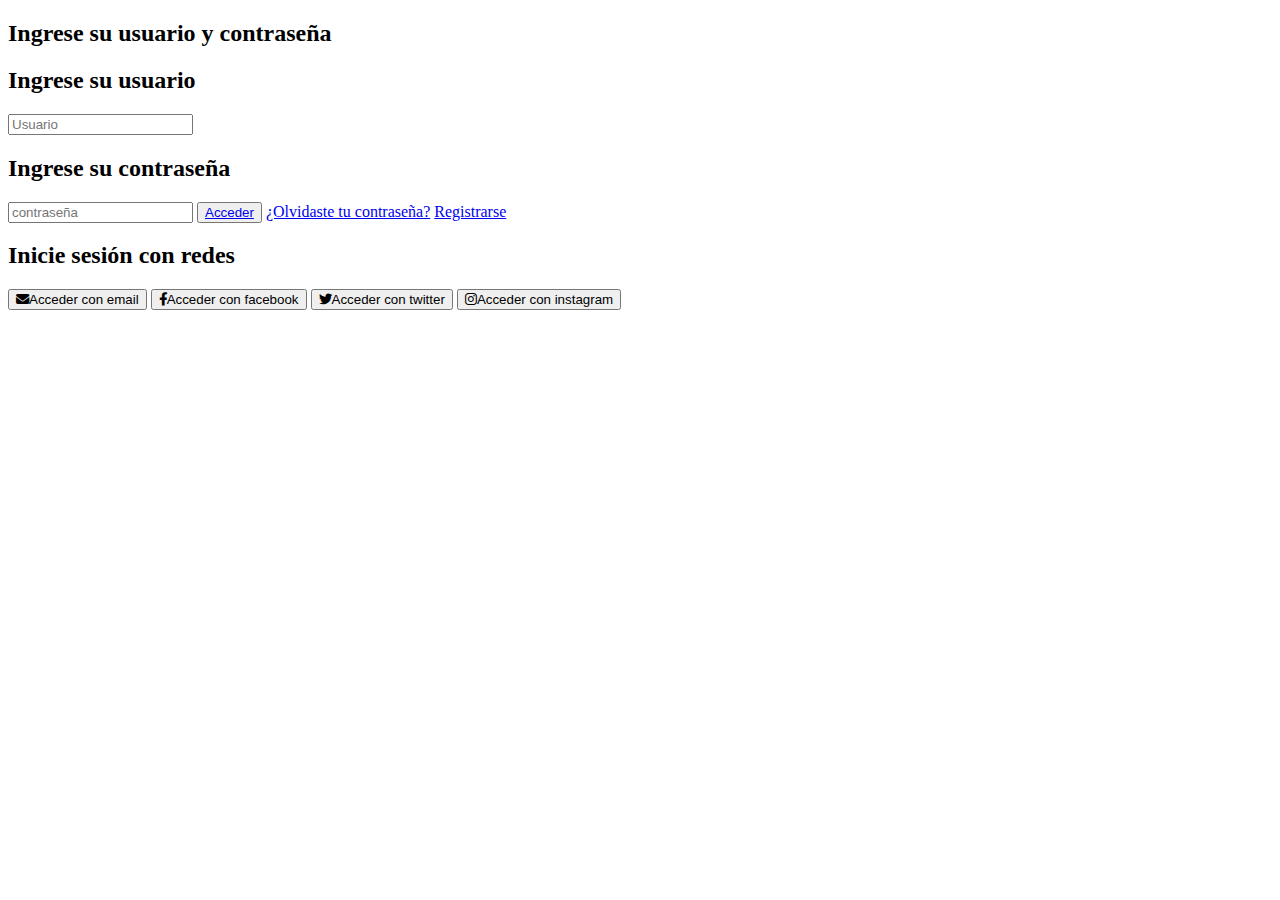
==== login.html @ 6424c754 "inicio-login" ====
<!DOCTYPE html>
<html lang="es">
<head>
    <meta charset="UTF-8">
    <meta http-equiv="X-UA-Compatible" content="IE=edge">
    <meta name="viewport" content="width=device-width, initial-scale=1.0">
    <title>Login</title>

    <link href="css/fontawesome-free-6.4.0-web/css/fontawesome.css" rel="stylesheet">
    <link href="css/fontawesome-free-6.4.0-web/css/brands.css" rel="stylesheet">
    <link href="css/fontawesome-free-6.4.0-web/css/solid.css" rel="stylesheet">
</head>
<body>
    <div class="contenedor">
        <div class="contenedor-lg">
            <div class="login">
                <h2 class="titulo">Ingrese su usuario y contraseña</h2>
                <form action="">
                    <h2>Ingrese su usuario</h2>
                    <input type="text" placeholder="Usuario">

                    <h2>Ingrese su contraseña</h2>
                    <input type="password" placeholder="contraseña">

                    <button class="acceso"><a href="#">Acceder</a></button>

                    <a href="#">¿Olvidaste tu contraseña?</a>
                    <a href="#">Registrarse</a>
                </form>
            </div>
            <div class="login-nt">
                <h2 class="titulo">Inicie sesión con redes</h2>
                <div class="iconos">
                    <button class="email"><i class="fas fa-envelope"></i>Acceder con email</button>
                    <button class="facebook"><i class="fab fa-facebook-f"></i>Acceder con facebook</button>
                    <button class="twitter"><i class="fab fa-twitter"></i>Acceder con twitter</button>
                    <button class="instagram"><i class="fab fa-instagram"></i>Acceder con instagram</button>
                </div>
            </div>
        </div>
    </div>
</body>
</html>
---- css/fontawesome-free-6.4.0-web/css/brands.css ----
/*!
 * Font Awesome Free 6.4.0 by @fontawesome - https://fontawesome.com
 * License - https://fontawesome.com/license/free (Icons: CC BY 4.0, Fonts: SIL OFL 1.1, Code: MIT License)
 * Copyright 2023 Fonticons, Inc.
 */
:root, :host {
  --fa-style-family-brands: 'Font Awesome 6 Brands';
  --fa-font-brands: normal 400 1em/1 'Font Awesome 6 Brands'; }

@font-face {
  font-family: 'Font Awesome 6 Brands';
  font-style: normal;
  font-weight: 400;
  font-display: block;
  src: url("../webfonts/fa-brands-400.woff2") format("woff2"), url("../webfonts/fa-brands-400.ttf") format("truetype"); }

.fab,
.fa-brands {
  font-weight: 400; }

.fa-monero:before {
  content: "\f3d0"; }

.fa-hooli:before {
  content: "\f427"; }

.fa-yelp:before {
  content: "\f1e9"; }

.fa-cc-visa:before {
  content: "\f1f0"; }

.fa-lastfm:before {
  content: "\f202"; }

.fa-shopware:before {
  content: "\f5b5"; }

.fa-creative-commons-nc:before {
  content: "\f4e8"; }

.fa-aws:before {
  content: "\f375"; }

.fa-redhat:before {
  content: "\f7bc"; }

.fa-yoast:before {
  content: "\f2b1"; }

.fa-cloudflare:before {
  content: "\e07d"; }

.fa-ups:before {
  content: "\f7e0"; }

.fa-wpexplorer:before {
  content: "\f2de"; }

.fa-dyalog:before {
  content: "\f399"; }

.fa-bity:before {
  content: "\f37a"; }

.fa-stackpath:before {
  content: "\f842"; }

.fa-buysellads:before {
  content: "\f20d"; }

.fa-first-order:before {
  content: "\f2b0"; }

.fa-modx:before {
  content: "\f285"; }

.fa-guilded:before {
  content: "\e07e"; }

.fa-vnv:before {
  content: "\f40b"; }

.fa-square-js:before {
  content: "\f3b9"; }

.fa-js-square:before {
  content: "\f3b9"; }

.fa-microsoft:before {
  content: "\f3ca"; }

.fa-qq:before {
  content: "\f1d6"; }

.fa-orcid:before {
  content: "\f8d2"; }

.fa-java:before {
  content: "\f4e4"; }

.fa-invision:before {
  content: "\f7b0"; }

.fa-creative-commons-pd-alt:before {
  content: "\f4ed"; }

.fa-centercode:before {
  content: "\f380"; }

.fa-glide-g:before {
  content: "\f2a6"; }

.fa-drupal:before {
  content: "\f1a9"; }

.fa-hire-a-helper:before {
  content: "\f3b0"; }

.fa-creative-commons-by:before {
  content: "\f4e7"; }

.fa-unity:before {
  content: "\e049"; }

.fa-whmcs:before {
  content: "\f40d"; }

.fa-rocketchat:before {
  content: "\f3e8"; }

.fa-vk:before {
  content: "\f189"; }

.fa-untappd:before {
  content: "\f405"; }

.fa-mailchimp:before {
  content: "\f59e"; }

.fa-css3-alt:before {
  content: "\f38b"; }

.fa-square-reddit:before {
  content: "\f1a2"; }

.fa-reddit-square:before {
  content: "\f1a2"; }

.fa-vimeo-v:before {
  content: "\f27d"; }

.fa-contao:before {
  content: "\f26d"; }

.fa-square-font-awesome:before {
  content: "\e5ad"; }

.fa-deskpro:before {
  content: "\f38f"; }

.fa-sistrix:before {
  content: "\f3ee"; }

.fa-square-instagram:before {
  content: "\e055"; }

.fa-instagram-square:before {
  content: "\e055"; }

.fa-battle-net:before {
  content: "\f835"; }

.fa-the-red-yeti:before {
  content: "\f69d"; }

.fa-square-hacker-news:before {
  content: "\f3af"; }

.fa-hacker-news-square:before {
  content: "\f3af"; }

.fa-edge:before {
  content: "\f282"; }

.fa-napster:before {
  content: "\f3d2"; }

.fa-square-snapchat:before {
  content: "\f2ad"; }

.fa-snapchat-square:before {
  content: "\f2ad"; }

.fa-google-plus-g:before {
  content: "\f0d5"; }

.fa-artstation:before {
  content: "\f77a"; }

.fa-markdown:before {
  content: "\f60f"; }

.fa-sourcetree:before {
  content: "\f7d3"; }

.fa-google-plus:before {
  content: "\f2b3"; }

.fa-diaspora:before {
  content: "\f791"; }

.fa-foursquare:before {
  content: "\f180"; }

.fa-stack-overflow:before {
  content: "\f16c"; }

.fa-github-alt:before {
  content: "\f113"; }

.fa-phoenix-squadron:before {
  content: "\f511"; }

.fa-pagelines:before {
  content: "\f18c"; }

.fa-algolia:before {
  content: "\f36c"; }

.fa-red-river:before {
  content: "\f3e3"; }

.fa-creative-commons-sa:before {
  content: "\f4ef"; }

.fa-safari:before {
  content: "\f267"; }

.fa-google:before {
  content: "\f1a0"; }

.fa-square-font-awesome-stroke:before {
  content: "\f35c"; }

.fa-font-awesome-alt:before {
  content: "\f35c"; }

.fa-atlassian:before {
  content: "\f77b"; }

.fa-linkedin-in:before {
  content: "\f0e1"; }

.fa-digital-ocean:before {
  content: "\f391"; }

.fa-nimblr:before {
  content: "\f5a8"; }

.fa-chromecast:before {
  content: "\f838"; }

.fa-evernote:before {
  content: "\f839"; }

.fa-hacker-news:before {
  content: "\f1d4"; }

.fa-creative-commons-sampling:before {
  content: "\f4f0"; }

.fa-adversal:before {
  content: "\f36a"; }

.fa-creative-commons:before {
  content: "\f25e"; }

.fa-watchman-monitoring:before {
  content: "\e087"; }

.fa-fonticons:before {
  content: "\f280"; }

.fa-weixin:before {
  content: "\f1d7"; }

.fa-shirtsinbulk:before {
  content: "\f214"; }

.fa-codepen:before {
  content: "\f1cb"; }

.fa-git-alt:before {
  content: "\f841"; }

.fa-lyft:before {
  content: "\f3c3"; }

.fa-rev:before {
  content: "\f5b2"; }

.fa-windows:before {
  content: "\f17a"; }

.fa-wizards-of-the-coast:before {
  content: "\f730"; }

.fa-square-viadeo:before {
  content: "\f2aa"; }

.fa-viadeo-square:before {
  content: "\f2aa"; }

.fa-meetup:before {
  content: "\f2e0"; }

.fa-centos:before {
  content: "\f789"; }

.fa-adn:before {
  content: "\f170"; }

.fa-cloudsmith:before {
  content: "\f384"; }

.fa-pied-piper-alt:before {
  content: "\f1a8"; }

.fa-square-dribbble:before {
  content: "\f397"; }

.fa-dribbble-square:before {
  content: "\f397"; }

.fa-codiepie:before {
  content: "\f284"; }

.fa-node:before {
  content: "\f419"; }

.fa-mix:before {
  content: "\f3cb"; }

.fa-steam:before {
  content: "\f1b6"; }

.fa-cc-apple-pay:before {
  content: "\f416"; }

.fa-scribd:before {
  content: "\f28a"; }

.fa-openid:before {
  content: "\f19b"; }

.fa-instalod:before {
  content: "\e081"; }

.fa-expeditedssl:before {
  content: "\f23e"; }

.fa-sellcast:before {
  content: "\f2da"; }

.fa-square-twitter:before {
  content: "\f081"; }

.fa-twitter-square:before {
  content: "\f081"; }

.fa-r-project:before {
  content: "\f4f7"; }

.fa-delicious:before {
  content: "\f1a5"; }

.fa-freebsd:before {
  content: "\f3a4"; }

.fa-vuejs:before {
  content: "\f41f"; }

.fa-accusoft:before {
  content: "\f369"; }

.fa-ioxhost:before {
  content: "\f208"; }

.fa-fonticons-fi:before {
  content: "\f3a2"; }

.fa-app-store:before {
  content: "\f36f"; }

.fa-cc-mastercard:before {
  content: "\f1f1"; }

.fa-itunes-note:before {
  content: "\f3b5"; }

.fa-golang:before {
  content: "\e40f"; }

.fa-kickstarter:before {
  content: "\f3bb"; }

.fa-grav:before {
  content: "\f2d6"; }

.fa-weibo:before {
  content: "\f18a"; }

.fa-uncharted:before {
  content: "\e084"; }

.fa-firstdraft:before {
  content: "\f3a1"; }

.fa-square-youtube:before {
  content: "\f431"; }

.fa-youtube-square:before {
  content: "\f431"; }

.fa-wikipedia-w:before {
  content: "\f266"; }

.fa-wpressr:before {
  content: "\f3e4"; }

.fa-rendact:before {
  content: "\f3e4"; }

.fa-angellist:before {
  content: "\f209"; }

.fa-galactic-republic:before {
  content: "\f50c"; }

.fa-nfc-directional:before {
  content: "\e530"; }

.fa-skype:before {
  content: "\f17e"; }

.fa-joget:before {
  content: "\f3b7"; }

.fa-fedora:before {
  content: "\f798"; }

.fa-stripe-s:before {
  content: "\f42a"; }

.fa-meta:before {
  content: "\e49b"; }

.fa-laravel:before {
  content: "\f3bd"; }

.fa-hotjar:before {
  content: "\f3b1"; }

.fa-bluetooth-b:before {
  content: "\f294"; }

.fa-sticker-mule:before {
  content: "\f3f7"; }

.fa-creative-commons-zero:before {
  content: "\f4f3"; }

.fa-hips:before {
  content: "\f452"; }

.fa-behance:before {
  content: "\f1b4"; }

.fa-reddit:before {
  content: "\f1a1"; }

.fa-discord:before {
  content: "\f392"; }

.fa-chrome:before {
  content: "\f268"; }

.fa-app-store-ios:before {
  content: "\f370"; }

.fa-cc-discover:before {
  content: "\f1f2"; }

.fa-wpbeginner:before {
  content: "\f297"; }

.fa-confluence:before {
  content: "\f78d"; }

.fa-mdb:before {
  content: "\f8ca"; }

.fa-dochub:before {
  content: "\f394"; }

.fa-accessible-icon:before {
  content: "\f368"; }

.fa-ebay:before {
  content: "\f4f4"; }

.fa-amazon:before {
  content: "\f270"; }

.fa-unsplash:before {
  content: "\e07c"; }

.fa-yarn:before {
  content: "\f7e3"; }

.fa-square-steam:before {
  content: "\f1b7"; }

.fa-steam-square:before {
  content: "\f1b7"; }

.fa-500px:before {
  content: "\f26e"; }

.fa-square-vimeo:before {
  content: "\f194"; }

.fa-vimeo-square:before {
  content: "\f194"; }

.fa-asymmetrik:before {
  content: "\f372"; }

.fa-font-awesome:before {
  content: "\f2b4"; }

.fa-font-awesome-flag:before {
  content: "\f2b4"; }

.fa-font-awesome-logo-full:before {
  content: "\f2b4"; }

.fa-gratipay:before {
  content: "\f184"; }

.fa-apple:before {
  content: "\f179"; }

.fa-hive:before {
  content: "\e07f"; }

.fa-gitkraken:before {
  content: "\f3a6"; }

.fa-keybase:before {
  content: "\f4f5"; }

.fa-apple-pay:before {
  content: "\f415"; }

.fa-padlet:before {
  content: "\e4a0"; }

.fa-amazon-pay:before {
  content: "\f42c"; }

.fa-square-github:before {
  content: "\f092"; }

.fa-github-square:before {
  content: "\f092"; }

.fa-stumbleupon:before {
  content: "\f1a4"; }

.fa-fedex:before {
  content: "\f797"; }

.fa-phoenix-framework:before {
  content: "\f3dc"; }

.fa-shopify:before {
  content: "\e057"; }

.fa-neos:before {
  content: "\f612"; }

.fa-hackerrank:before {
  content: "\f5f7"; }

.fa-researchgate:before {
  content: "\f4f8"; }

.fa-swift:before {
  content: "\f8e1"; }

.fa-angular:before {
  content: "\f420"; }

.fa-speakap:before {
  content: "\f3f3"; }

.fa-angrycreative:before {
  content: "\f36e"; }

.fa-y-combinator:before {
  content: "\f23b"; }

.fa-empire:before {
  content: "\f1d1"; }

.fa-envira:before {
  content: "\f299"; }

.fa-square-gitlab:before {
  content: "\e5ae"; }

.fa-gitlab-square:before {
  content: "\e5ae"; }

.fa-studiovinari:before {
  content: "\f3f8"; }

.fa-pied-piper:before {
  content: "\f2ae"; }

.fa-wordpress:before {
  content: "\f19a"; }

.fa-product-hunt:before {
  content: "\f288"; }

.fa-firefox:before {
  content: "\f269"; }

.fa-linode:before {
  content: "\f2b8"; }

.fa-goodreads:before {
  content: "\f3a8"; }

.fa-square-odnoklassniki:before {
  content: "\f264"; }

.fa-odnoklassniki-square:before {
  content: "\f264"; }

.fa-jsfiddle:before {
  content: "\f1cc"; }

.fa-sith:before {
  content: "\f512"; }

.fa-themeisle:before {
  content: "\f2b2"; }

.fa-page4:before {
  content: "\f3d7"; }

.fa-hashnode:before {
  content: "\e499"; }

.fa-react:before {
  content: "\f41b"; }

.fa-cc-paypal:before {
  content: "\f1f4"; }

.fa-squarespace:before {
  content: "\f5be"; }

.fa-cc-stripe:before {
  content: "\f1f5"; }

.fa-creative-commons-share:before {
  content: "\f4f2"; }

.fa-bitcoin:before {
  content: "\f379"; }

.fa-keycdn:before {
  content: "\f3ba"; }

.fa-opera:before {
  content: "\f26a"; }

.fa-itch-io:before {
  content: "\f83a"; }

.fa-umbraco:before {
  content: "\f8e8"; }

.fa-galactic-senate:before {
  content: "\f50d"; }

.fa-ubuntu:before {
  content: "\f7df"; }

.fa-draft2digital:before {
  content: "\f396"; }

.fa-stripe:before {
  content: "\f429"; }

.fa-houzz:before {
  content: "\f27c"; }

.fa-gg:before {
  content: "\f260"; }

.fa-dhl:before {
  content: "\f790"; }

.fa-square-pinterest:before {
  content: "\f0d3"; }

.fa-pinterest-square:before {
  content: "\f0d3"; }

.fa-xing:before {
  content: "\f168"; }

.fa-blackberry:before {
  content: "\f37b"; }

.fa-creative-commons-pd:before {
  content: "\f4ec"; }

.fa-playstation:before {
  content: "\f3df"; }

.fa-quinscape:before {
  content: "\f459"; }

.fa-less:before {
  content: "\f41d"; }

.fa-blogger-b:before {
  content: "\f37d"; }

.fa-opencart:before {
  content: "\f23d"; }

.fa-vine:before {
  content: "\f1ca"; }

.fa-paypal:before {
  content: "\f1ed"; }

.fa-gitlab:before {
  content: "\f296"; }

.fa-typo3:before {
  content: "\f42b"; }

.fa-reddit-alien:before {
  content: "\f281"; }

.fa-yahoo:before {
  content: "\f19e"; }

.fa-dailymotion:before {
  content: "\e052"; }

.fa-affiliatetheme:before {
  content: "\f36b"; }

.fa-pied-piper-pp:before {
  content: "\f1a7"; }

.fa-bootstrap:before {
  content: "\f836"; }

.fa-odnoklassniki:before {
  content: "\f263"; }

.fa-nfc-symbol:before {
  content: "\e531"; }

.fa-ethereum:before {
  content: "\f42e"; }

.fa-speaker-deck:before {
  content: "\f83c"; }

.fa-creative-commons-nc-eu:before {
  content: "\f4e9"; }

.fa-patreon:before {
  content: "\f3d9"; }

.fa-avianex:before {
  content: "\f374"; }

.fa-ello:before {
  content: "\f5f1"; }

.fa-gofore:before {
  content: "\f3a7"; }

.fa-bimobject:before {
  content: "\f378"; }

.fa-facebook-f:before {
  content: "\f39e"; }

.fa-square-google-plus:before {
  content: "\f0d4"; }

.fa-google-plus-square:before {
  content: "\f0d4"; }

.fa-mandalorian:before {
  content: "\f50f"; }

.fa-first-order-alt:before {
  content: "\f50a"; }

.fa-osi:before {
  content: "\f41a"; }

.fa-google-wallet:before {
  content: "\f1ee"; }

.fa-d-and-d-beyond:before {
  content: "\f6ca"; }

.fa-periscope:before {
  content: "\f3da"; }

.fa-fulcrum:before {
  content: "\f50b"; }

.fa-cloudscale:before {
  content: "\f383"; }

.fa-forumbee:before {
  content: "\f211"; }

.fa-mizuni:before {
  content: "\f3cc"; }

.fa-schlix:before {
  content: "\f3ea"; }

.fa-square-xing:before {
  content: "\f169"; }

.fa-xing-square:before {
  content: "\f169"; }

.fa-bandcamp:before {
  content: "\f2d5"; }

.fa-wpforms:before {
  content: "\f298"; }

.fa-cloudversify:before {
  content: "\f385"; }

.fa-usps:before {
  content: "\f7e1"; }

.fa-megaport:before {
  content: "\f5a3"; }

.fa-magento:before {
  content: "\f3c4"; }

.fa-spotify:before {
  content: "\f1bc"; }

.fa-optin-monster:before {
  content: "\f23c"; }

.fa-fly:before {
  content: "\f417"; }

.fa-aviato:before {
  content: "\f421"; }

.fa-itunes:before {
  content: "\f3b4"; }

.fa-cuttlefish:before {
  content: "\f38c"; }

.fa-blogger:before {
  content: "\f37c"; }

.fa-flickr:before {
  content: "\f16e"; }

.fa-viber:before {
  content: "\f409"; }

.fa-soundcloud:before {
  content: "\f1be"; }

.fa-digg:before {
  content: "\f1a6"; }

.fa-tencent-weibo:before {
  content: "\f1d5"; }

.fa-symfony:before {
  content: "\f83d"; }

.fa-maxcdn:before {
  content: "\f136"; }

.fa-etsy:before {
  content: "\f2d7"; }

.fa-facebook-messenger:before {
  content: "\f39f"; }

.fa-audible:before {
  content: "\f373"; }

.fa-think-peaks:before {
  content: "\f731"; }

.fa-bilibili:before {
  content: "\e3d9"; }

.fa-erlang:before {
  content: "\f39d"; }

.fa-cotton-bureau:before {
  content: "\f89e"; }

.fa-dashcube:before {
  content: "\f210"; }

.fa-42-group:before {
  content: "\e080"; }

.fa-innosoft:before {
  content: "\e080"; }

.fa-stack-exchange:before {
  content: "\f18d"; }

.fa-elementor:before {
  content: "\f430"; }

.fa-square-pied-piper:before {
  content: "\e01e"; }

.fa-pied-piper-square:before {
  content: "\e01e"; }

.fa-creative-commons-nd:before {
  content: "\f4eb"; }

.fa-palfed:before {
  content: "\f3d8"; }

.fa-superpowers:before {
  content: "\f2dd"; }

.fa-resolving:before {
  content: "\f3e7"; }

.fa-xbox:before {
  content: "\f412"; }

.fa-searchengin:before {
  content: "\f3eb"; }

.fa-tiktok:before {
  content: "\e07b"; }

.fa-square-facebook:before {
  content: "\f082"; }

.fa-facebook-square:before {
  content: "\f082"; }

.fa-renren:before {
  content: "\f18b"; }

.fa-linux:before {
  content: "\f17c"; }

.fa-glide:before {
  content: "\f2a5"; }

.fa-linkedin:before {
  content: "\f08c"; }

.fa-hubspot:before {
  content: "\f3b2"; }

.fa-deploydog:before {
  content: "\f38e"; }

.fa-twitch:before {
  content: "\f1e8"; }

.fa-ravelry:before {
  content: "\f2d9"; }

.fa-mixer:before {
  content: "\e056"; }

.fa-square-lastfm:before {
  content: "\f203"; }

.fa-lastfm-square:before {
  content: "\f203"; }

.fa-vimeo:before {
  content: "\f40a"; }

.fa-mendeley:before {
  content: "\f7b3"; }

.fa-uniregistry:before {
  content: "\f404"; }

.fa-figma:before {
  content: "\f799"; }

.fa-creative-commons-remix:before {
  content: "\f4ee"; }

.fa-cc-amazon-pay:before {
  content: "\f42d"; }

.fa-dropbox:before {
  content: "\f16b"; }

.fa-instagram:before {
  content: "\f16d"; }

.fa-cmplid:before {
  content: "\e360"; }

.fa-facebook:before {
  content: "\f09a"; }

.fa-gripfire:before {
  content: "\f3ac"; }

.fa-jedi-order:before {
  content: "\f50e"; }

.fa-uikit:before {
  content: "\f403"; }

.fa-fort-awesome-alt:before {
  content: "\f3a3"; }

.fa-phabricator:before {
  content: "\f3db"; }

.fa-ussunnah:before {
  content: "\f407"; }

.fa-earlybirds:before {
  content: "\f39a"; }

.fa-trade-federation:before {
  content: "\f513"; }

.fa-autoprefixer:before {
  content: "\f41c"; }

.fa-whatsapp:before {
  content: "\f232"; }

.fa-slideshare:before {
  content: "\f1e7"; }

.fa-google-play:before {
  content: "\f3ab"; }

.fa-viadeo:before {
  content: "\f2a9"; }

.fa-line:before {
  content: "\f3c0"; }

.fa-google-drive:before {
  content: "\f3aa"; }

.fa-servicestack:before {
  content: "\f3ec"; }

.fa-simplybuilt:before {
  content: "\f215"; }

.fa-bitbucket:before {
  content: "\f171"; }

.fa-imdb:before {
  content: "\f2d8"; }

.fa-deezer:before {
  content: "\e077"; }

.fa-raspberry-pi:before {
  content: "\f7bb"; }

.fa-jira:before {
  content: "\f7b1"; }

.fa-docker:before {
  content: "\f395"; }

.fa-screenpal:before {
  content: "\e570"; }

.fa-bluetooth:before {
  content: "\f293"; }

.fa-gitter:before {
  content: "\f426"; }

.fa-d-and-d:before {
  content: "\f38d"; }

.fa-microblog:before {
  content: "\e01a"; }

.fa-cc-diners-club:before {
  content: "\f24c"; }

.fa-gg-circle:before {
  content: "\f261"; }

.fa-pied-piper-hat:before {
  content: "\f4e5"; }

.fa-kickstarter-k:before {
  content: "\f3bc"; }

.fa-yandex:before {
  content: "\f413"; }

.fa-readme:before {
  content: "\f4d5"; }

.fa-html5:before {
  content: "\f13b"; }

.fa-sellsy:before {
  content: "\f213"; }

.fa-sass:before {
  content: "\f41e"; }

.fa-wirsindhandwerk:before {
  content: "\e2d0"; }

.fa-wsh:before {
  content: "\e2d0"; }

.fa-buromobelexperte:before {
  content: "\f37f"; }

.fa-salesforce:before {
  content: "\f83b"; }

.fa-octopus-deploy:before {
  content: "\e082"; }

.fa-medapps:before {
  content: "\f3c6"; }

.fa-ns8:before {
  content: "\f3d5"; }

.fa-pinterest-p:before {
  content: "\f231"; }

.fa-apper:before {
  content: "\f371"; }

.fa-fort-awesome:before {
  content: "\f286"; }

.fa-waze:before {
  content: "\f83f"; }

.fa-cc-jcb:before {
  content: "\f24b"; }

.fa-snapchat:before {
  content: "\f2ab"; }

.fa-snapchat-ghost:before {
  content: "\f2ab"; }

.fa-fantasy-flight-games:before {
  content: "\f6dc"; }

.fa-rust:before {
  content: "\e07a"; }

.fa-wix:before {
  content: "\f5cf"; }

.fa-square-behance:before {
  content: "\f1b5"; }

.fa-behance-square:before {
  content: "\f1b5"; }

.fa-supple:before {
  content: "\f3f9"; }

.fa-rebel:before {
  content: "\f1d0"; }

.fa-css3:before {
  content: "\f13c"; }

.fa-staylinked:before {
  content: "\f3f5"; }

.fa-kaggle:before {
  content: "\f5fa"; }

.fa-space-awesome:before {
  content: "\e5ac"; }

.fa-deviantart:before {
  content: "\f1bd"; }

.fa-cpanel:before {
  content: "\f388"; }

.fa-goodreads-g:before {
  content: "\f3a9"; }

.fa-square-git:before {
  content: "\f1d2"; }

.fa-git-square:before {
  content: "\f1d2"; }

.fa-square-tumblr:before {
  content: "\f174"; }

.fa-tumblr-square:before {
  content: "\f174"; }

.fa-trello:before {
  content: "\f181"; }

.fa-creative-commons-nc-jp:before {
  content: "\f4ea"; }

.fa-get-pocket:before {
  content: "\f265"; }

.fa-perbyte:before {
  content: "\e083"; }

.fa-grunt:before {
  content: "\f3ad"; }

.fa-weebly:before {
  content: "\f5cc"; }

.fa-connectdevelop:before {
  content: "\f20e"; }

.fa-leanpub:before {
  content: "\f212"; }

.fa-black-tie:before {
  content: "\f27e"; }

.fa-themeco:before {
  content: "\f5c6"; }

.fa-python:before {
  content: "\f3e2"; }

.fa-android:before {
  content: "\f17b"; }

.fa-bots:before {
  content: "\e340"; }

.fa-free-code-camp:before {
  content: "\f2c5"; }

.fa-hornbill:before {
  content: "\f592"; }

.fa-js:before {
  content: "\f3b8"; }

.fa-ideal:before {
  content: "\e013"; }

.fa-git:before {
  content: "\f1d3"; }

.fa-dev:before {
  content: "\f6cc"; }

.fa-sketch:before {
  content: "\f7c6"; }

.fa-yandex-international:before {
  content: "\f414"; }

.fa-cc-amex:before {
  content: "\f1f3"; }

.fa-uber:before {
  content: "\f402"; }

.fa-github:before {
  content: "\f09b"; }

.fa-php:before {
  content: "\f457"; }

.fa-alipay:before {
  content: "\f642"; }

.fa-youtube:before {
  content: "\f167"; }

.fa-skyatlas:before {
  content: "\f216"; }

.fa-firefox-browser:before {
  content: "\e007"; }

.fa-replyd:before {
  content: "\f3e6"; }

.fa-suse:before {
  content: "\f7d6"; }

.fa-jenkins:before {
  content: "\f3b6"; }

.fa-twitter:before {
  content: "\f099"; }

.fa-rockrms:before {
  content: "\f3e9"; }

.fa-pinterest:before {
  content: "\f0d2"; }

.fa-buffer:before {
  content: "\f837"; }

.fa-npm:before {
  content: "\f3d4"; }

.fa-yammer:before {
  content: "\f840"; }

.fa-btc:before {
  content: "\f15a"; }

.fa-dribbble:before {
  content: "\f17d"; }

.fa-stumbleupon-circle:before {
  content: "\f1a3"; }

.fa-internet-explorer:before {
  content: "\f26b"; }

.fa-stubber:before {
  content: "\e5c7"; }

.fa-telegram:before {
  content: "\f2c6"; }

.fa-telegram-plane:before {
  content: "\f2c6"; }

.fa-old-republic:before {
  content: "\f510"; }

.fa-odysee:before {
  content: "\e5c6"; }

.fa-square-whatsapp:before {
  content: "\f40c"; }

.fa-whatsapp-square:before {
  content: "\f40c"; }

.fa-node-js:before {
  content: "\f3d3"; }

.fa-edge-legacy:before {
  content: "\e078"; }

.fa-slack:before {
  content: "\f198"; }

.fa-slack-hash:before {
  content: "\f198"; }

.fa-medrt:before {
  content: "\f3c8"; }

.fa-usb:before {
  content: "\f287"; }

.fa-tumblr:before {
  content: "\f173"; }

.fa-vaadin:before {
  content: "\f408"; }

.fa-quora:before {
  content: "\f2c4"; }

.fa-reacteurope:before {
  content: "\f75d"; }

.fa-medium:before {
  content: "\f23a"; }

.fa-medium-m:before {
  content: "\f23a"; }

.fa-amilia:before {
  content: "\f36d"; }

.fa-mixcloud:before {
  content: "\f289"; }

.fa-flipboard:before {
  content: "\f44d"; }

.fa-viacoin:before {
  content: "\f237"; }

.fa-critical-role:before {
  content: "\f6c9"; }

.fa-sitrox:before {
  content: "\e44a"; }

.fa-discourse:before {
  content: "\f393"; }

.fa-joomla:before {
  content: "\f1aa"; }

.fa-mastodon:before {
  content: "\f4f6"; }

.fa-airbnb:before {
  content: "\f834"; }

.fa-wolf-pack-battalion:before {
  content: "\f514"; }

.fa-buy-n-large:before {
  content: "\f8a6"; }

.fa-gulp:before {
  content: "\f3ae"; }

.fa-creative-commons-sampling-plus:before {
  content: "\f4f1"; }

.fa-strava:before {
  content: "\f428"; }

.fa-ember:before {
  content: "\f423"; }

.fa-canadian-maple-leaf:before {
  content: "\f785"; }

.fa-teamspeak:before {
  content: "\f4f9"; }

.fa-pushed:before {
  content: "\f3e1"; }

.fa-wordpress-simple:before {
  content: "\f411"; }

.fa-nutritionix:before {
  content: "\f3d6"; }

.fa-wodu:before {
  content: "\e088"; }

.fa-google-pay:before {
  content: "\e079"; }

.fa-intercom:before {
  content: "\f7af"; }

.fa-zhihu:before {
  content: "\f63f"; }

.fa-korvue:before {
  content: "\f42f"; }

.fa-pix:before {
  content: "\e43a"; }

.fa-steam-symbol:before {
  content: "\f3f6"; }
---- css/fontawesome-free-6.4.0-web/css/solid.css ----
/*!
 * Font Awesome Free 6.4.0 by @fontawesome - https://fontawesome.com
 * License - https://fontawesome.com/license/free (Icons: CC BY 4.0, Fonts: SIL OFL 1.1, Code: MIT License)
 * Copyright 2023 Fonticons, Inc.
 */
:root, :host {
  --fa-style-family-classic: 'Font Awesome 6 Free';
  --fa-font-solid: normal 900 1em/1 'Font Awesome 6 Free'; }

@font-face {
  font-family: 'Font Awesome 6 Free';
  font-style: normal;
  font-weight: 900;
  font-display: block;
  src: url("../webfonts/fa-solid-900.woff2") format("woff2"), url("../webfonts/fa-solid-900.ttf") format("truetype"); }

.fas,
.fa-solid {
  font-weight: 900; }
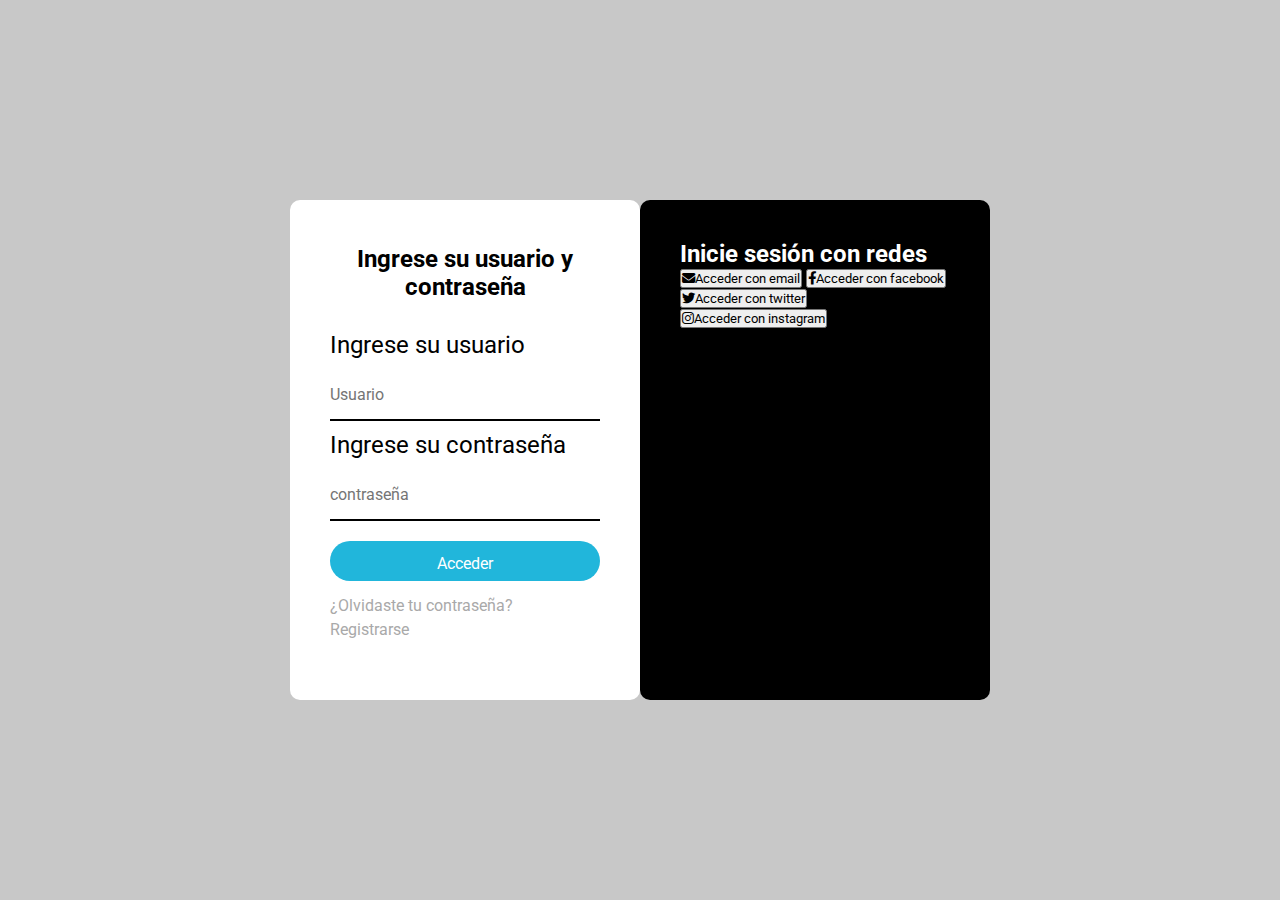
==== commit f872528d: "estillos-login" ====
--- a/login.html
+++ b/login.html
@@ -9,6 +9,12 @@
     <link href="css/fontawesome-free-6.4.0-web/css/fontawesome.css" rel="stylesheet">
     <link href="css/fontawesome-free-6.4.0-web/css/brands.css" rel="stylesheet">
     <link href="css/fontawesome-free-6.4.0-web/css/solid.css" rel="stylesheet">
+
+    <link rel="stylesheet" href="css/login.css">
+
+    <link rel="preconnect" href="https://fonts.googleapis.com">
+    <link rel="preconnect" href="https://fonts.gstatic.com" crossorigin>
+    <link href="https://fonts.googleapis.com/css2?family=Poppins:wght@700&family=Raleway:wght@700&family=Roboto:wght@100&display=swap" rel="stylesheet">
 </head>
 <body>
     <div class="contenedor">
--- a/css/login.css
+++ b/css/login.css
@@ -0,0 +1,136 @@
+*{
+    padding: 0;
+    margin: 0;
+    font-family: 'Roboto', sans-serif;
+}
+
+body{
+    height: 100%;
+    background-color: rgba(138, 138, 138, 0.472);
+}
+
+.contenedor{
+    width: 100%;
+    height: 100vh;
+    display: flex;
+    align-items: center;
+    justify-content: center;
+}
+
+.contenedor-lg{
+    display: flex;
+    width: 700px;
+    height: auto;
+    *background-color: transparent;
+}
+
+.login{
+    width: 400px;
+    height: 500px;
+    background-color: white;
+    color: black;
+    box-sizing: border-box;
+    padding: 30px 40px;
+    border-radius: 10px;
+    animation-name: borde;
+    animation-duration: 2s;
+    animation-timing-function: ease-out;
+    animation-fill-mode: forwards;
+}
+
+@keyframes borde {
+    0%{
+        border-radius: 0%;
+    }
+    100%{
+        border-top-left-radius: 20%;
+        border-bottom-left-radius: 20%;
+    }
+}
+
+.login .titulo{
+    margin: 0;
+    padding: 0;
+    font-weight: bold;
+    text-align: center;
+    padding: 0 0 30px 0;
+    margin-top: 15px;
+    display: block;
+}
+
+.login h2{
+    margin: 0;
+    padding: 0;
+    font-weight: unset;
+    display: block;
+}
+
+.login input{
+    width: 100%;
+    height: 50px;
+    margin: 10px 0;
+    border: none;
+    border-color: transparent;
+    color: black;
+    border-bottom: black 2px solid;
+    font-size: 16px;
+}
+
+.login button{
+    width: 100%;
+    height: 40px;
+    margin: 10px 0;
+    border: none;
+    outline: none;
+    color: black;
+    background-color: rgb(33,182,219);
+    font-size: 16px;
+    border-radius: 25px;
+}
+
+.login button a{
+    color: white;
+    text-decoration: none;
+}
+
+.login .acceso:hover{
+    background-color: rgba(33, 182, 219, 0.5);
+    text-decoration: underline;
+    cursor: pointer;
+}
+
+.login a{
+    display: block;
+    text-decoration: none;
+    font-size: 16px;
+    color: darkgray;
+    margin: 5px 0 0 0;
+}
+
+.login a:hover{
+    color: black;
+}
+
+.login-nt{
+    width: 400px;
+    height: 500px;
+    color: white;  
+    background-color: black;
+    box-sizing: border-box;
+    padding: 40px;
+    border-radius: 10px;
+    animation-name: borderBlack;
+    animation-duration: 2s;
+    animation-timing-function: ease-out;
+    animation-fill-mode: forwards;
+}
+
+@keyframes borderBlack {
+    0%{
+        border-radius: 0%;
+    }
+    100%{
+        border-top-right-radius: 20%;
+        border-bottom-right-radius: 20%;
+    }
+}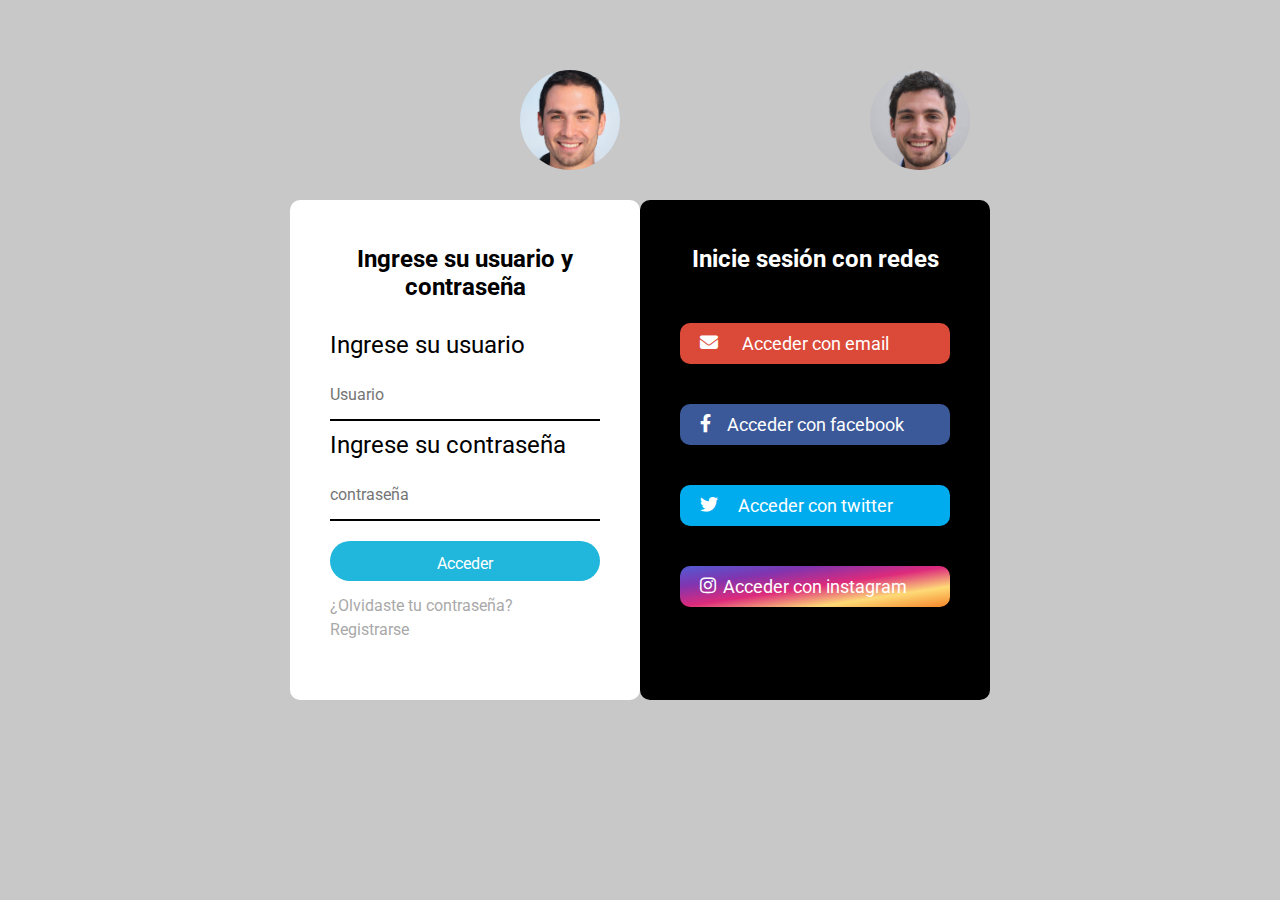
==== commit d51b2bc2: "pagina-finalizada" ====
--- a/login.html
+++ b/login.html
@@ -20,6 +20,7 @@
     <div class="contenedor">
         <div class="contenedor-lg">
             <div class="login">
+                <img src="img/persona01.jpg" alt="" class="persona01">
                 <h2 class="titulo">Ingrese su usuario y contraseña</h2>
                 <form action="">
                     <h2>Ingrese su usuario</h2>
@@ -28,13 +29,14 @@
                     <h2>Ingrese su contraseña</h2>
                     <input type="password" placeholder="contraseña">
 
-                    <button class="acceso"><a href="#">Acceder</a></button>
+                    <button class="acceso"><a href="index.html">Acceder</a></button>
 
                     <a href="#">¿Olvidaste tu contraseña?</a>
-                    <a href="#">Registrarse</a>
+                    <a href="registro.html">Registrarse</a>
                 </form>
             </div>
             <div class="login-nt">
+                <img src="img/persona02.jpeg" alt="" class="persona02">
                 <h2 class="titulo">Inicie sesión con redes</h2>
                 <div class="iconos">
                     <button class="email"><i class="fas fa-envelope"></i>Acceder con email</button>
--- a/css/login.css
+++ b/css/login.css
@@ -48,6 +48,15 @@
     }
 }
 
+.persona01{
+    position: absolute;
+    top: 70px;
+    left: 520px;
+    width: 100px;
+    height: 100px;
+    border-radius: 50%;
+}
+
 .login .titulo{
     margin: 0;
     padding: 0;
@@ -117,7 +126,7 @@
     color: white;  
     background-color: black;
     box-sizing: border-box;
-    padding: 40px;
+    padding: 30px 40px;
     border-radius: 10px;
     animation-name: borderBlack;
     animation-duration: 2s;
@@ -133,4 +142,81 @@
         border-top-right-radius: 20%;
         border-bottom-right-radius: 20%;
     }
-}+}
+
+.persona02{
+    position: absolute;
+    top: 70px;
+    left: 870px;
+    width: 100px;
+    height: 100px;
+    border-radius: 50%;
+}
+
+.login-nt .titulo{
+    margin: 0;
+    padding: 0;
+    font-weight: bold;
+    text-align: center;
+    padding-bottom: 30px;
+    margin-top: 15px;
+}
+
+.login-nt button{
+    width: 100%;
+    margin: 20px 0;
+    position: relative;
+    border-radius: 10px;
+    border-style: none;
+    padding: 10px;
+    color: white;
+    font-size: 18px;
+}
+
+.login-nt button i{
+    position: absolute;
+    top: 10px;
+    left: 20px;
+}
+
+.login-nt .email{
+    background-color: #db4a39;
+}
+
+.login-nt .facebook{
+    background-color: #3b5999;
+
+}
+
+.login-nt .twitter{
+    background-color: #00acee;
+}
+
+.login-nt .instagram{
+    background-image: linear-gradient(to bottom right,#515BD4,#8134AF,#DD2A7B,#FEDA77,#F58529);
+}
+
+.login-nt .email:hover{
+    background-color:  rgb(219, 74, 57, 0.8);
+    cursor: pointer;
+    text-decoration: underline;
+}
+
+.login-nt .facebook:hover{
+    background-color:  rgb(59,89,153, 0.8);
+    cursor: pointer;
+    text-decoration: underline;
+}
+
+.login-nt .twitter:hover{
+    background-color:  rgb(0,172,238, 0.8);
+    cursor: pointer;
+    text-decoration: underline;
+}
+
+.login-nt .instagram:hover{
+    background-image: linear-gradient(to bottom right,rgb(81,91,212,0.8),rgb(129,52,175,0.8),rgb(221,42,123,0.8),rgb(254,218,119,0.8),rgb(254,133,41,0.8));
+    cursor: pointer;
+    text-decoration: underline;
+}
+
